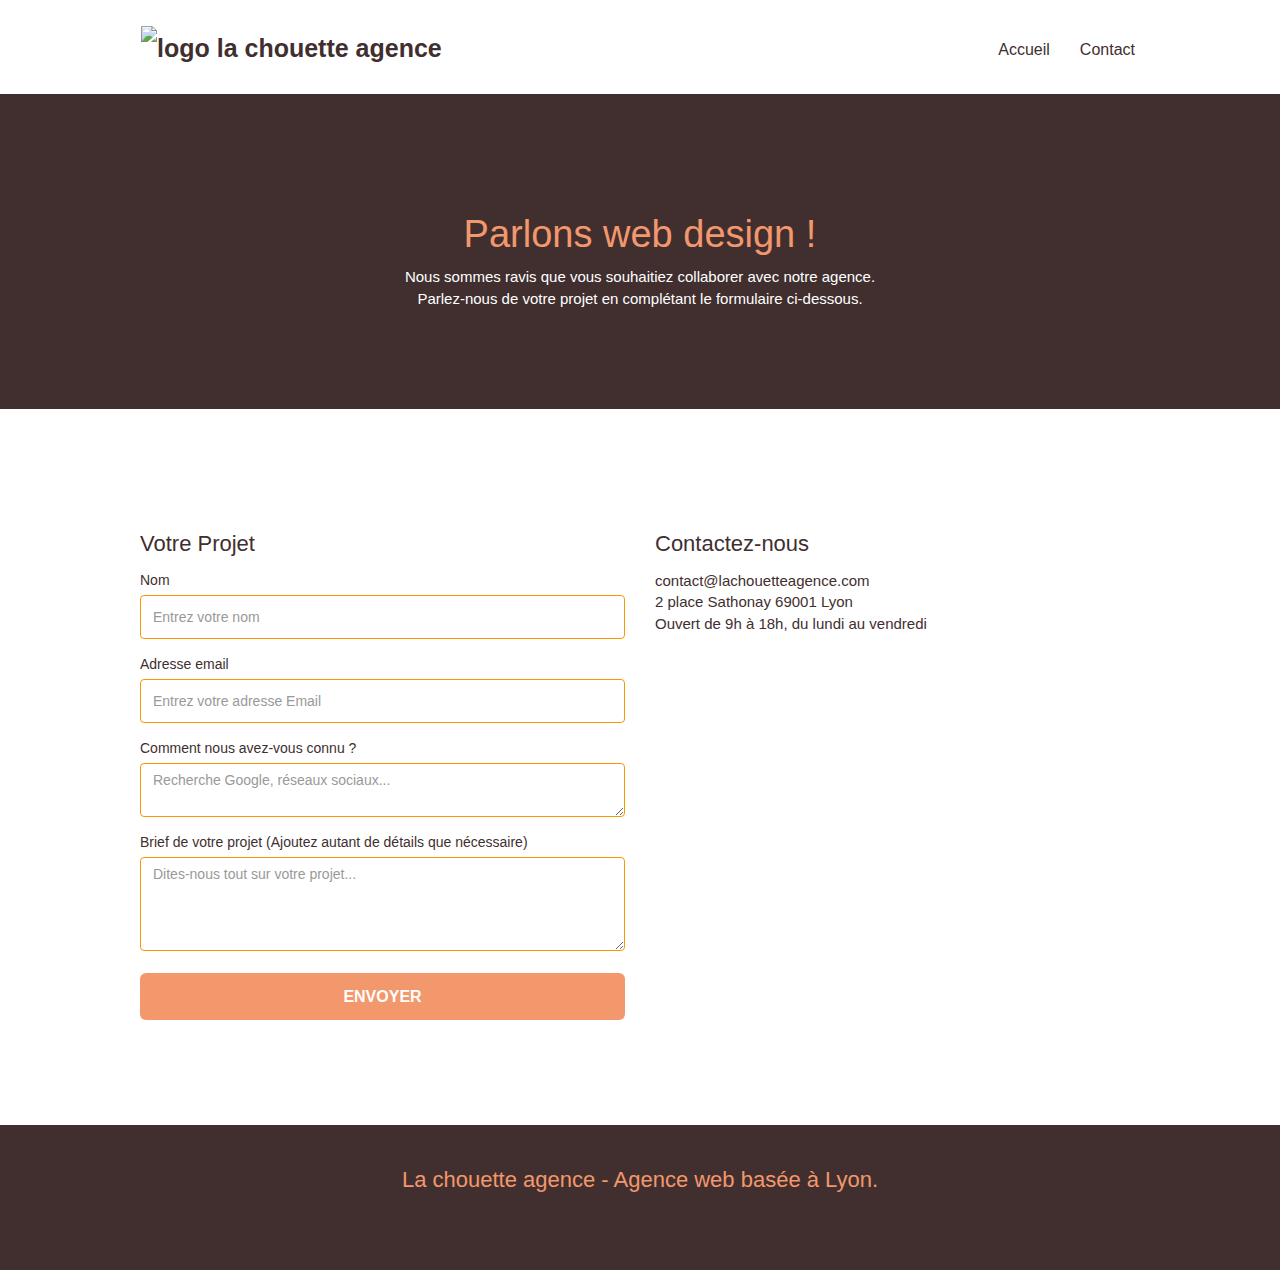
==== contact.html @ af01b481 "touch target modified" ====
<!doctype html>
<!--Attribut lang modifié pour "fr"-->
<html lang="fr">
	<head>
	    <meta charset="utf-8">

		<!--suppression de la balise meta keywords devenue obsolète-->
		<!--Ajout de la description du site-->
		<meta name="description" content="La chouette agence est une entreprise de web design à Lyon qui aide les entreprises à la conception de site web.">
		<!--Ajout de la balise meta robots -->
		<meta name="robots" content="index, follow">
		<meta name="google-site-verification" content="cQJGWInt-3VD18iiBcOHyQ2Y9Omncnoll1_78b_kQVg" />
	    <meta name="viewport" content="width=device-width, initial-scale=1.0, viewport-fit=cover">
		<!--Ajout de la balise canonical pour éviter les duplications -->
		<link rel=”canonical” href=”https://amandinesis.github.io/amandine_sismondi_4_29072021/index.html” />
		<link rel="shortcut icon" type="image/png" href="favicon.jpg">
	
		<link rel="stylesheet" type="text/css" href="./css/bootstrap.min.css">
		<link rel="stylesheet" type="text/css" href="style.min.css">
		<link rel="stylesheet" type="text/css" href="./css/font-awesome.min.css">
		<link rel="stylesheet" type="text/css" href="./css/et-line.min.css">

	    <title>Contactez-nous - La Chouette Agence</title>

	
		<!-- Analytics -->
		<script async src="https://www.googletagmanager.com/gtag/js?id=G-S091TFWEGJ"></script>
		<script>
		  window.dataLayer = window.dataLayer || [];
		  function gtag(){dataLayer.push(arguments);}
		  gtag('js', new Date());

		  gtag('config', 'G-S091TFWEGJ');
		</script> 
		<!-- Analytics END -->
	
	</head>
	<body>
		<!-- Principal conteneur -->
		<div class="page-container">
		
			<!-- bloc-0- header/nav -->
			<header class="bloc bgc-white l-bloc " id="bloc-0">
				<div class="container bloc-sm">
				
					<nav class="navbar row">
					
						<div class="navbar-header">
							<a class="navbar-brand" href="index.html" title="Accueil"><img src="img/la-chouette-agence.png" alt="logo la chouette agence" height="44" /></a>
						
							<button id="nav-toggle" type="button" class="ui-navbar-toggle navbar-toggle" data-toggle="collapse" data-target=".navbar-1">
								<span class="sr-only">Toggle navigation</span>
								<span class="icon-bar"></span>
								<span class="icon-bar"></span>
								<span class="icon-bar"></span>
							</button>
						</div>
						<div class="collapse navbar-collapse navbar-1 special-dropdown-nav">
							<!--Réorganisation du menu de navigation-->
							<ul class="site-navigation nav navbar-nav">
								<li>
									<a href="index.html">Accueil</a>
								</li>
								<li>
									<a href="contact.html">Contact</a>
								</li>
							</ul>
						</div>
					</nav>
				</div>
			</header>
			<!-- bloc-0 END -->
			<main>
				<!-- bloc-6 -->
				<div class="bloc bg-dots-bg bgc-atomic-marroon bg-repeat d-bloc bloc-bg-texture -" id="bloc-6">
					<div class="container bloc-lg">
						<div class="row">
							<div class="col-sm-12">
								<h1 class="text-center hero-bloc-text tc-orange">
									Parlons web design !
								</h1>
								<p class="text-center mg-lg tc-white tight-width-whitespace">
									Nous sommes ravis que vous souhaitiez collaborer avec notre agence.<br>
									Parlez-nous de votre projet en complétant le formulaire ci-dessous.
								</p>
							</div>
						</div>
					</div>
				</div>
				<!-- bloc-6 END -->

				<!-- bloc-7 -->
				<section class="bloc bgc-white l-bloc" id="bloc-7">
					<div class="container bloc-lg">
						<div class="row">
							<div class="col-sm-6">
								<h2>Votre Projet</h2>
								<form id="form_1" novalidate >
									<div class="form-group">
										<!--Ajout de placeholders pour chaque champs de texte-->
										<label for="name">Nom</label>
										<input id="name" class="form-control" required placeholder="Entrez votre nom"/>
									</div>
									<div class="form-group">
										<label for="email">Adresse email</label>
										<input id="email" class="form-control" type="email" required placeholder="Entrez votre adresse Email" />
									</div>
									<div class="form-group">
										<label for="info">Comment nous avez-vous connu ?</label>
										<textarea id="info" class="form-control"  required placeholder="Recherche Google, réseaux sociaux..."></textarea>
									</div>
									<div class="form-group">
										<label for="message">Brief de votre projet (Ajoutez autant de détails que nécessaire)<br></label>
										<textarea id="message" class="form-control" rows="4" cols="50" required placeholder="Dites-nous tout sur votre projet..."></textarea>
									</div> 
									<button class="bloc-button btn btn-lg btn-block cta-hero btn-atomic-tangerine" type="submit">
										Envoyer
									</button>
								</form>
							</div>
							<div class="col-sm-6">
								<h2>Contactez-nous</h2>
								<p>
									contact@lachouetteagence.com<br>2 place Sathonay 69001 Lyon<br>Ouvert de 9h à 18h, du lundi au vendredi<br>
								</p>
							</div>
						</div>
					</div>
				</section>
				<!-- bloc-7 END -->

				<!-- ScrollToTop Button -->
				<a class="bloc-button btn btn-d scrollToTop"  role="button" aria-pressed="false" onclick="scrollToTarget('1')"><span class="fa fa-chevron-up"></span></a>
				<!-- ScrollToTop Button END-->
			</main>	

			<!-- Footer - bloc-8 -->
			<footer class="bloc d-bloc bgc-atomic-marroon" id="bloc-8">
				<div class="container bloc-sm">
					<div class="row">
						<div class="col-sm-12">
							<h2 class="text-center tc-orange">
								<!--Utilisation de mots-clés-->
								La chouette agence - Agence web basée à Lyon.<br>
							</h2>
							<div class="row row-no-gutters social">
								<!--Ajout des liens vers les differents réseaux sociaux-->
								<div class="col-sm-3">
									<div class="text-center">
										<a class="social" href="https://twitter.com/" ><span class="fa fa-twitter icon-md"></span></a>
									</div>
								</div>
								<div class="col-sm-3">
									<div class="text-center">
										<a class="social" href="https://m.facebook.com/" ><span class="fa fa-facebook icon-md"></span></a>
									</div>
								</div>
								<div class="col-sm-3">
									<div class="text-center">
										<a class="social" href="https://dribbble.com/" ><span class="fa fa-dribbble icon-md"></span></a>
									</div>
								</div>
								<div class="col-sm-3">
									<div class="text-center">
										<a class="social" href="https://www.instagram.com/" ><span class="fa fa-instagram icon-md"></span></a>
									</div>
								</div>
								<!--Suppression des liens inutiles-->
							</div>
							
						</div>
					</div>
				</div>
			</footer>
			<!-- Footer - bloc-8 END -->

		</div>
		<!-- Principal conteneur END -->
		<!--Positionnement des scripts minifier en fin de page pour un meilleur chargement-->
		<script src="./js/jquery-2.1.0.min.js"></script>
		<script src="./js/bootstrap.min.js"></script>
		<script src="./js/blocs.min.js"></script>
		<script src="./js/jquery.touchSwipe.min.js"></script>
		<script src="./js/gmaps.min.js"></script>

	</body>
</html>
---- style.min.css ----
body{margin:0;padding:0;background:#fff;overflow-x:hidden;-webkit-font-smoothing:antialiased;-moz-osx-font-smoothing:grayscale}.page-container{max-width:2000px;margin:0 auto;overflow-x:hidden}a,button{transition:all .3s ease-in-out;outline:0!important}a:hover{text-decoration:none;cursor:pointer}#page-loading-blocs-notifaction{position:fixed;top:0;bottom:0;width:100%;z-index:100000;background:#fff url(img/pageload-spinner.gif) no-repeat center center}.bloc{width:100%;clear:both;background:50% 50% no-repeat;padding:0 50px;-webkit-background-size:cover;-moz-background-size:cover;-o-background-size:cover;background-size:cover;position:relative}.bloc .container{padding-left:0;padding-right:0}.bloc-lg{padding:100px 50px}.bloc-md{padding:50px}.bloc-sm{padding:20px 50px}.bg-b-edge,.bg-bl-edge,.bg-br-edge,.bg-center,.bg-l-edge,.bg-r-edge,.bg-repeat,.bg-t-edge,.bg-tl-edge,.bg-tr-edge{-webkit-background-size:auto!important;-moz-background-size:auto!important;-o-background-size:auto!important;background-size:auto!important}.bg-repeat{background:repeat}.bg-t-edge{background:top no-repeat}.bloc-bg-texture::before{content:"";background-size:2px 2px;position:absolute;top:0;bottom:0;left:0;right:0}.b-parallax{background-attachment:fixed}.d-bloc{color:rgba(255,255,255,.7)}.d-bloc button:hover{color:rgba(255,255,255,.9)}.d-bloc .icon-round,.d-bloc .icon-rounded,.d-bloc .icon-semi-rounded-a,.d-bloc .icon-semi-rounded-b,.d-bloc .icon-square{border-color:rgba(255,255,255,.9)}.d-bloc .divider-h span{border-color:rgba(255,255,255,.2)}.d-bloc .a-btn,.d-bloc .navbar a,.d-bloc .navbar-brand,.d-bloc a .icon-lg,.d-bloc a .icon-md,.d-bloc a .icon-sm,.d-bloc a .icon-xl,.d-bloc h1 a,.d-bloc h2 a,.d-bloc h3 a,.d-bloc p a{color:rgba(243,151,108,1)}.d-bloc .a-btn:hover,.d-bloc .navbar a:hover,.d-bloc .navbar-brand:hover,.d-bloc a:hover .icon-lg,.d-bloc a:hover .icon-md,.d-bloc a:hover .icon-sm,.d-bloc a:hover .icon-xl,.d-bloc h1 a:hover,.d-bloc h2 a:hover,.d-bloc h3 a:hover,.d-bloc p a:hover{color:rgba(255,255,255,1)}.d-bloc .navbar-toggle .icon-bar{background:rgba(255,255,255,1)}.d-bloc .btn-wire,.d-bloc .btn-wire:hover{color:rgba(255,255,255,1);border-color:rgba(255,255,255,1)}.d-bloc .panel{color:rgba(0,0,0,.5)}.d-bloc .panel button:hover{color:rgba(0,0,0,.7)}.d-bloc .panel icon{border-color:rgba(0,0,0,.7)}.d-bloc .panel .divider-h span{border-color:rgba(0,0,0,.1)}.d-bloc .panel .a-btn{color:rgba(0,0,0,.6)}.d-bloc .panel .a-btn:hover{color:rgba(0,0,0,1)}.d-bloc .panel .btn-wire,.d-bloc .panel .btn-wire:hover{color:rgba(0,0,0,.7);border-color:rgba(0,0,0,.3)}.d-bloc .panel,.l-bloc{color:rgba(0,0,0,.5)}.d-bloc .panel button:hover,.l-bloc button:hover{color:rgba(0,0,0,.7)}.l-bloc .icon-round,.l-bloc .icon-rounded,.l-bloc .icon-semi-rounded-a,.l-bloc .icon-semi-rounded-b,.l-bloc .icon-square{border-color:rgba(0,0,0,.7)}.d-bloc .panel .divider-h span,.l-bloc .divider-h span{border-color:rgba(0,0,0,.1)}.d-bloc .panel .a-btn,.l-bloc .a-btn,.l-bloc .navbar a,.l-bloc .navbar-brand,.l-bloc a .icon-lg,.l-bloc a .icon-md,.l-bloc a .icon-sm,.l-bloc a .icon-xl,.l-bloc h1 a,.l-bloc h2 a,.l-bloc h3 a,.l-bloc p a{color:#412f2f}.d-bloc .panel .a-btn:hover,.l-bloc .a-btn:hover,.l-bloc .navbar a:hover,.l-bloc .navbar-brand:hover,.l-bloc a:hover .icon-lg,.l-bloc a:hover .icon-md,.l-bloc a:hover .icon-sm,.l-bloc a:hover .icon-xl,.l-bloc h1 a:hover,.l-bloc h2 a:hover,.l-bloc h3 a:hover,.l-bloc p a:hover{color:rgba(0,0,0,1)}.l-bloc .navbar-toggle .icon-bar{color:rgba(0,0,0,.6)}.d-bloc .panel .btn-wire,.d-bloc .panel .btn-wire:hover,.l-bloc .btn-wire,.l-bloc .btn-wire:hover{color:rgba(0,0,0,.7);border-color:rgba(0,0,0,.3)}.voffset{margin-top:30px}.voffset-lg{margin-top:80px}.row-no-gutters{margin-right:0;margin-left:0}.row.row-no-gutters>[class*=" col-"],.row.row-no-gutters>[class^=col-]{padding-right:0;padding-left:0}#bloc-1-hero h1{font-size:32px}.navbar{margin-bottom:0;z-index:1}.navbar-brand{height:auto;padding:3px 15px;font-size:25px;font-weight:400;font-weight:600;line-height:44px}.navbar-brand img{max-height:200px;margin:0 5px 0 0;display:inline}.navbar-brand img[src$=svg]{min-width:100px}.nav-center .navbar-brand img{margin:0}.navbar .nav{padding-top:2px;margin-right:-16px;float:right;z-index:1}.nav>li{float:left;margin-top:4px;font-size:16px}.navbar-nav .open .dropdown-menu>li>a{text-align:inherit}.nav>li a:focus,.nav>li a:hover{background:0 0}.navbar-toggle{margin:10px 10px 0 0;border:0}.navbar-toggle:hover{background:0 0!important}.navbar-toggle .icon-bar{background-color:rgba(0,0,0,.5);width:26px}.nav-invert .navbar .nav{float:left}.nav-invert .navbar-brand,.nav-invert .navbar-header{float:right;position:relative;z-index:2}@media (min-width:768px){.site-navigation{position:absolute;top:50%;right:20px;transform:translate(0,-50%);-webkit-transform:translateY(-50%)}.nav>li .dropdown-menu a,.nav>li .dropdown-menu a:hover{color:#484848}.nav-invert .site-navigation{left:0;right:0}.nav-center{text-align:center}.nav-center .navbar-header{width:100%}.nav-center .nav>li,.nav-center .navbar-brand,.nav-center .navbar-header{float:none;display:inline-block}.nav-center .site-navigation{position:relative;width:100%;right:0;margin-right:0;margin-top:20px}.nav-center.mini-nav .navbar-toggle{float:none;margin:10px auto 0}}.nav>li>.dropdown a{background:0 0!important;display:block;padding:14px 15px}nav .caret{margin:0 5px}.dropdown-menu .dropdown-menu{top:-8px;left:100%}.dropdown-menu .dropmenu-flow-right{top:100%;left:0;margin-left:-1px;border-top-left-radius:0;border-top-right-radius:0}.dropdown-menu .dropdown span{border:4px solid #000;border-top-color:transparent;border-right-color:transparent;border-bottom-color:transparent;margin:6px -5px 0 0!important;float:right}.mg-md{margin-top:10px;margin-bottom:20px}.mg-lg{margin-top:10px;margin-bottom:40px}.btn{margin:0 5px 5px 0}.btn.pull-right{margin:0 0 5px 5px}.btn-d,.btn-d:focus,.btn-d:hover{color:#fff;background:rgba(243,151,108,.7)}button{outline:0!important}.btn-rd{border-radius:40px}.btn-clean{border:1px solid rgba(0,0,0,.08);border-bottom-color:rgba(0,0,0,.1);text-shadow:0 1px 0 rgba(0,0,1,.1);box-shadow:0 1px 3px rgba(0,0,1,.25),inset 0 1px 0 0 rgba(255,255,255,.15)}.icon-md{font: size 44px! important;}.icon-lg{font-size:60px!important;}.sm-shadow{text-shadow:0 1px 2px rgba(0,0,0,.3)}.panel-sq,.panel-sq .panel-footer,.panel-sq .panel-heading{border-radius:0}.panel-rd{border-radius:30px}.panel-rd .panel-heading{border-radius:29px 29px 0 0}.panel-rd .panel-footer{border-radius:0 0 29px 29px}.form-control{border-color:rgba(0,0,0,.1);box-shadow:none}.scrollToTop{width:44px;height:44px;position:fixed;bottom:20px;right:20px;opacity:0;z-index:500;transition:all .3s ease-in-out}.scrollToTop span{margin-top:6px}.showScrollTop{font-size:14px;opacity:1}a[data-lightbox]{position:relative;display:block;text-align:center}a[data-lightbox]:hover::before{content:"+";font-family:HelveticaNeue-Light,"Helvetica Neue Light","Helvetica Neue",Helvetica,Arial;font-size:32px;width:50px;height:50px;margin-left:-25px;border-radius:50%;background:rgba(0,0,0,.6);color:#fff;font-weight:100;z-index:1;position:absolute;top:50%;transform:translateY(-50%);-webkit-transform:translateY(-50%)}a[data-lightbox]:hover img{opacity:.6;-webkit-animation-fill-mode:none;animation-fill-mode:none}#lightbox-modal{display:flex;align-items:center}#lightbox-modal .modal-dialog{width:90%;max-width:900px;margin:0 auto 0}#lightbox-modal .modal-dialog img{max-height:90vh;margin:0 auto}.lightbox-caption{padding:20px;color:#fff;background:rgba(0,0,0,.5);position:absolute;left:15px;right:15px;bottom:5px}.close-lightbox{color:#fff;font-size:30px;position:absolute;top:20px;right:20px;z-index:20;background:rgba(0,0,0,.5);border:none;line-height:30px;padding:0 9px 5px;opacity:.3}.close-lightbox:hover,.next-lightbox:hover,.prev-lightbox:hover{opacity:1;color:#fff}.next-lightbox,.prev-lightbox{font-size:20px;color:rgba(255,255,255,.9);background:rgba(0,0,0,.5);transition:all .2s ease-in-out;position:absolute;top:45%;z-index:1;opacity:.4}.next-lightbox{padding:6px 8px 1px 13px;right:25px}.prev-lightbox{padding:6px 13px 1px 10px;left:25px}.snapshot-lb .modal-body{padding-bottom:45px}.snapshot-lb .lightbox-caption{padding:0;color:rgba(0,0,0,.5);background:0 0}.btn,a,h1,h2,h3,label,p{font-family:helvetica;font-weight:400;color:#412f2f}.container{max-width:1000px}.hero-bloc-text{font-size:38px}.hero-bloc-text-sub{font-size:36px}.statement-bloc-text{line-height:26px;font-style:italic;font-size:20px;text-align:center;font-weight:lighter;max-width:520px;margin:auto auto auto auto}p{font-size:15px}.tight-width-whitespace{max-width:600px;margin:auto auto auto auto}.h1{font-size:20px;font-family:"Open Sans"}.cta-hero{margin-top:22px;color:#fff!important;text-transform:uppercase;padding:12px 28px 12px 28px;font-size:16px;font-weight:700}.social{max-width:400px;margin:auto auto auto auto}h2{font-size:22px;line-height:1.4em}h3{font-size:15px;text-transform:uppercase;font-weight:700;color:#412f2f!important}.med-width-whitespace{max-width:800px;margin:auto auto auto auto;box-shadow:0 0 0 #000}q{font-size:15px}.review,.review_author{color:#412f2f;padding:0 10px}.icons{margin-bottom:14px;margin-top:24px}.white{color:#fff}.portfolio-thumb{margin:0 auto}.portfolio-row{margin-bottom:44px;margin-top:20px}.avatar{box-shadow:0 4px 9px rgba(0,0,0,.3)}.black-background{background-color:#412f2f;padding:40px 40px 40px 40px}.bold-link{font-weight:900;text-decoration:underline!important}.bgc-white{background-color:#fff}.tc-white{color:#fff!important}.h2-position{position:relative}.tc-orange{color:#f3976c}.bgc-atomic-marroon{background-color:#412f2f}.btn-atomic-tangerine{background:#f3976c;color:#fff!important}.btn-atomic-tangerine:hover{background:#f3976c!important;color:#fff!important}.ltc-white{color:#fff!important}.bgc-atomic-tangerine{background-color:#f3976c}.ltc-white:hover{color:#ccc!important}.ltc-atomic-tangerine{color:#f3976c!important}.ltc-atomic-tangerine:hover{color:#c27956!important}.icon-dark-slate-blue{color:#364577!important;border-color:#364577!important}.bg-dots-bg{background-image:url(img/dots-bg.png)}.bg-lines-h2-bg{background-image:url(img/lines-h2-bg.png)}.bg-banniere{background-image:url(img/la-chouette-agence-banniere.jpg)}.bg-presentation{background-image:url(img/image-de-presentation.jpg)}@media (max-width:1024px){.bloc{padding-left:20px;padding-right:20px}.bloc-tile-2.full-width-bloc .container,.bloc-tile-3.full-width-bloc .container,.bloc-tile-4.full-width-bloc .container,.bloc.full-width-bloc{padding-left:0;padding-right:0}}@media (max-width:992px) and (min-width:768px){.navbar .nav{max-width:80%}.nav-center.navbar .nav{max-width:100%}}@media only screen and (min-width:768px) and (max-width:1024px) and (orientation:landscape){.b-parallax{background-attachment:scroll}}@media only screen and (min-width:1024px) and (max-width:1366px) and (-webkit-min-pixel-ratio:1.5){.b-parallax{background-attachment:scroll}}@media (max-width:991px){.container{width:100%}.b-parallax{background-attachment:scroll}#hero-bloc,.page-container{overflow-x:hidden;position:relative}.bloc{padding: 0 50px}.bloc-group,.bloc-group .bloc{display:block;width:100%}.bloc-fill-screen .fill-bloc-bottom-edge,.bloc-fill-screen .fill-bloc-top-edge{padding:0 20px;}}@media (max-width:767px){.page-container{overflow-x:hidden;position:relative}#disqus_thread,h1,h2,h3,p{padding-left:10px!important;padding-right:10px!important}.b-parallax{background-attachment:scroll}.navbar .nav{padding-top:0;border-top:1px solid rgba(0,0,0,.2);float:none!important}.navbar.row{margin-left:0;margin-right:0}.site-navigation{position:inherit;transform:none;-webkit-transform:none;-ms-transform:none}.nav>li{margin-top:0;border-bottom:1px solid rgba(0,0,0,.1);background:rgba(0,0,0,.05);text-align:left;padding-left:15px;width:100%}.nav>li:hover{background:rgba(0,0,0,.08)}.dropdown .dropdown a .caret{float:none;margin:5px 0 0 10px!important;border:4px solid #000;border-bottom-color:transparent;border-right-color:transparent;border-left-color:transparent}#hero-bloc .navbar .nav{background:rgba(0,0,0,.8)}#hero-bloc .navbar .nav a{color:rgba(255,255,255,.6)}.hero{padding:50px 0}.hero-nav{left:-1px;right:-1px}.navbar-collapse{padding:0;overflow-x:hidden;-webkit-box-shadow:none;box-shadow:none}.navbar-brand img{max-height:40px;width:auto}.nav-invert .navbar-header{float:none;width:100%}.nav-invert .navbar-toggle{float:left;margin-left:10px}.bloc{padding-left:0;padding-right:0}.bloc-lg,.bloc-xl,.bloc-xxl{padding:40px 0}.bloc-md,.bloc-sm{padding-left:0;padding-right:0}.bloc-fill-screen .fill-bloc-bottom-edge,.bloc-fill-screen .fill-bloc-top-edge,.bloc-tile-2 .container,.bloc-tile-3 .container,.bloc-tile-4 .container{padding-left:0;padding-right:0}.a-block{padding:0 10px}.btn-dwn{display:none}.voffset{margin-top:5px}.voffset-md{margin-top:20px}.voffset-lg{margin-top:30px}form{padding:5px}.close-lightbox{display:inline-block}.blocsapp-device-iphone5{background-size:216px 425px;padding-top:60px;width:216px;height:425px}.blocsapp-device-iphone5 img{width:180px;height:320px}}@media (max-width:400px){.bloc{padding-left:0;padding-right:0}}@media (max-width:767px){.bloc-mob-center-text{text-align:center}}
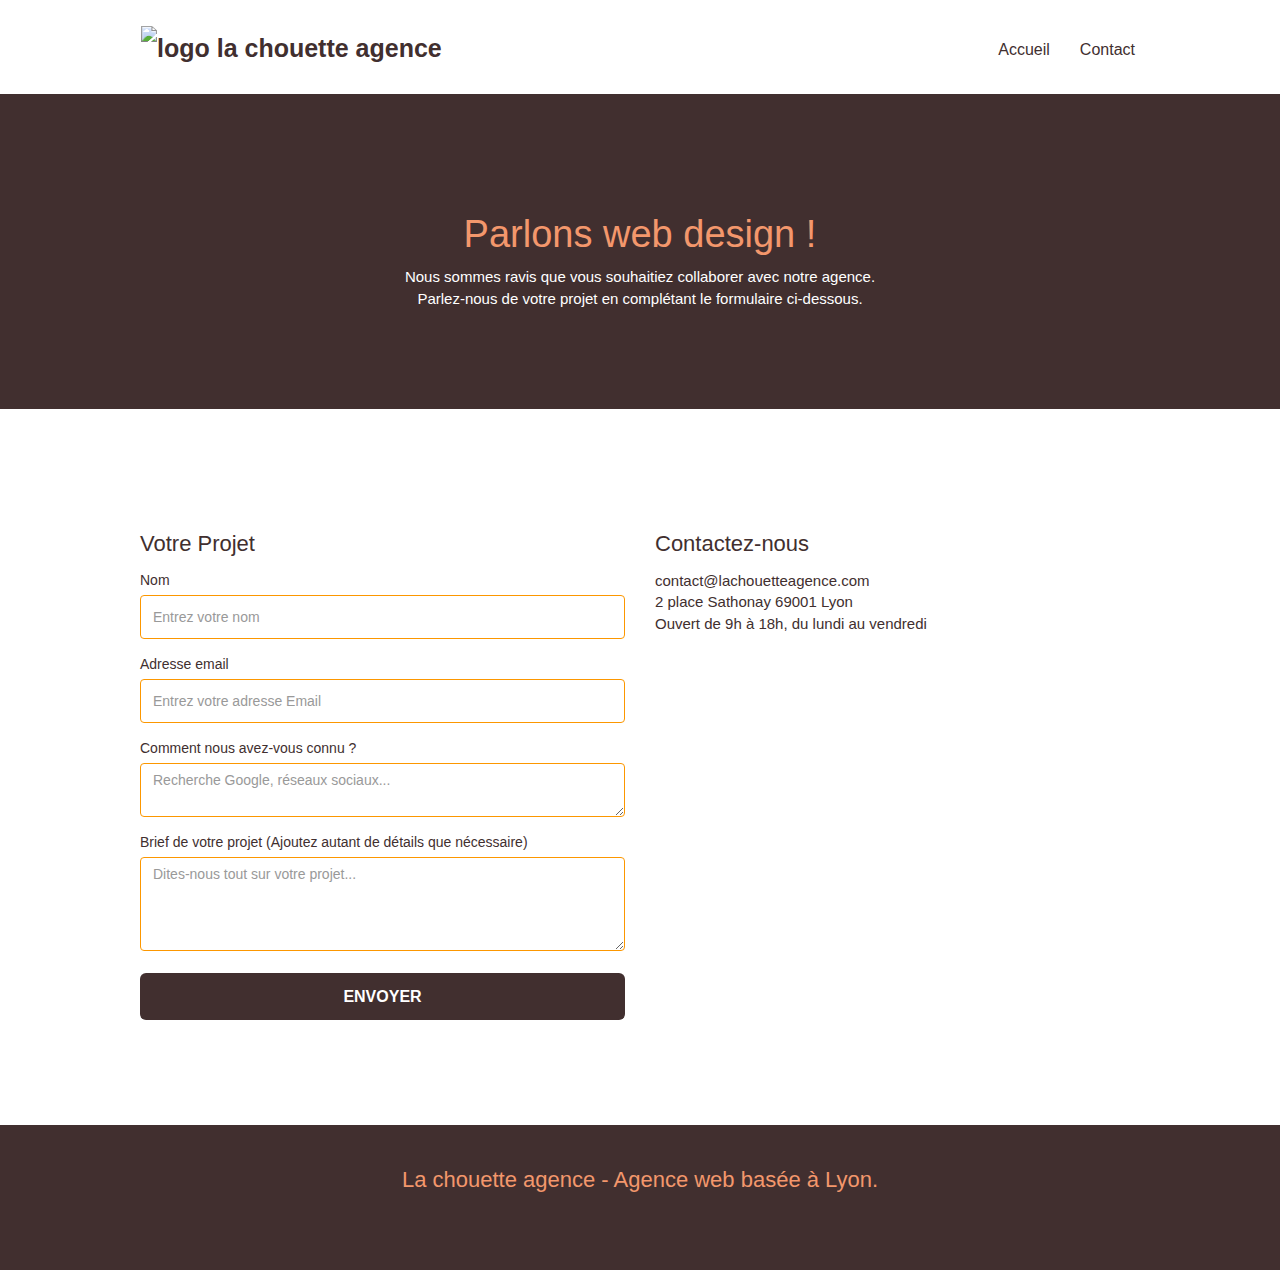
==== commit 674024e7: "scroll tot op modification" ====
--- a/contact.html
+++ b/contact.html
@@ -113,7 +113,7 @@
 										<label for="message">Brief de votre projet (Ajoutez autant de détails que nécessaire)<br></label>
 										<textarea id="message" class="form-control" rows="4" cols="50" required placeholder="Dites-nous tout sur votre projet..."></textarea>
 									</div> 
-									<button class="bloc-button btn btn-lg btn-block cta-hero btn-atomic-tangerine" type="submit">
+									<button class="bloc-button btn btn-lg btn-block cta-hero btn-brwn-white" type="submit">
 										Envoyer
 									</button>
 								</form>
--- a/style.min.css
+++ b/style.min.css
@@ -1 +1 @@
-body{margin:0;padding:0;background:#fff;overflow-x:hidden;-webkit-font-smoothing:antialiased;-moz-osx-font-smoothing:grayscale}.page-container{max-width:2000px;margin:0 auto;overflow-x:hidden}a,button{transition:all .3s ease-in-out;outline:0!important}a:hover{text-decoration:none;cursor:pointer}#page-loading-blocs-notifaction{position:fixed;top:0;bottom:0;width:100%;z-index:100000;background:#fff url(img/pageload-spinner.gif) no-repeat center center}.bloc{width:100%;clear:both;background:50% 50% no-repeat;padding:0 50px;-webkit-background-size:cover;-moz-background-size:cover;-o-background-size:cover;background-size:cover;position:relative}.bloc .container{padding-left:0;padding-right:0}.bloc-lg{padding:100px 50px}.bloc-md{padding:50px}.bloc-sm{padding:20px 50px}.bg-b-edge,.bg-bl-edge,.bg-br-edge,.bg-center,.bg-l-edge,.bg-r-edge,.bg-repeat,.bg-t-edge,.bg-tl-edge,.bg-tr-edge{-webkit-background-size:auto!important;-moz-background-size:auto!important;-o-background-size:auto!important;background-size:auto!important}.bg-repeat{background:repeat}.bg-t-edge{background:top no-repeat}.bloc-bg-texture::before{content:"";background-size:2px 2px;position:absolute;top:0;bottom:0;left:0;right:0}.b-parallax{background-attachment:fixed}.d-bloc{color:rgba(255,255,255,.7)}.d-bloc button:hover{color:rgba(255,255,255,.9)}.d-bloc .icon-round,.d-bloc .icon-rounded,.d-bloc .icon-semi-rounded-a,.d-bloc .icon-semi-rounded-b,.d-bloc .icon-square{border-color:rgba(255,255,255,.9)}.d-bloc .divider-h span{border-color:rgba(255,255,255,.2)}.d-bloc .a-btn,.d-bloc .navbar a,.d-bloc .navbar-brand,.d-bloc a .icon-lg,.d-bloc a .icon-md,.d-bloc a .icon-sm,.d-bloc a .icon-xl,.d-bloc h1 a,.d-bloc h2 a,.d-bloc h3 a,.d-bloc p a{color:rgba(243,151,108,1)}.d-bloc .a-btn:hover,.d-bloc .navbar a:hover,.d-bloc .navbar-brand:hover,.d-bloc a:hover .icon-lg,.d-bloc a:hover .icon-md,.d-bloc a:hover .icon-sm,.d-bloc a:hover .icon-xl,.d-bloc h1 a:hover,.d-bloc h2 a:hover,.d-bloc h3 a:hover,.d-bloc p a:hover{color:rgba(255,255,255,1)}.d-bloc .navbar-toggle .icon-bar{background:rgba(255,255,255,1)}.d-bloc .btn-wire,.d-bloc .btn-wire:hover{color:rgba(255,255,255,1);border-color:rgba(255,255,255,1)}.d-bloc .panel{color:rgba(0,0,0,.5)}.d-bloc .panel button:hover{color:rgba(0,0,0,.7)}.d-bloc .panel icon{border-color:rgba(0,0,0,.7)}.d-bloc .panel .divider-h span{border-color:rgba(0,0,0,.1)}.d-bloc .panel .a-btn{color:rgba(0,0,0,.6)}.d-bloc .panel .a-btn:hover{color:rgba(0,0,0,1)}.d-bloc .panel .btn-wire,.d-bloc .panel .btn-wire:hover{color:rgba(0,0,0,.7);border-color:rgba(0,0,0,.3)}.d-bloc .panel,.l-bloc{color:rgba(0,0,0,.5)}.d-bloc .panel button:hover,.l-bloc button:hover{color:rgba(0,0,0,.7)}.l-bloc .icon-round,.l-bloc .icon-rounded,.l-bloc .icon-semi-rounded-a,.l-bloc .icon-semi-rounded-b,.l-bloc .icon-square{border-color:rgba(0,0,0,.7)}.d-bloc .panel .divider-h span,.l-bloc .divider-h span{border-color:rgba(0,0,0,.1)}.d-bloc .panel .a-btn,.l-bloc .a-btn,.l-bloc .navbar a,.l-bloc .navbar-brand,.l-bloc a .icon-lg,.l-bloc a .icon-md,.l-bloc a .icon-sm,.l-bloc a .icon-xl,.l-bloc h1 a,.l-bloc h2 a,.l-bloc h3 a,.l-bloc p a{color:#412f2f}.d-bloc .panel .a-btn:hover,.l-bloc .a-btn:hover,.l-bloc .navbar a:hover,.l-bloc .navbar-brand:hover,.l-bloc a:hover .icon-lg,.l-bloc a:hover .icon-md,.l-bloc a:hover .icon-sm,.l-bloc a:hover .icon-xl,.l-bloc h1 a:hover,.l-bloc h2 a:hover,.l-bloc h3 a:hover,.l-bloc p a:hover{color:rgba(0,0,0,1)}.l-bloc .navbar-toggle .icon-bar{color:rgba(0,0,0,.6)}.d-bloc .panel .btn-wire,.d-bloc .panel .btn-wire:hover,.l-bloc .btn-wire,.l-bloc .btn-wire:hover{color:rgba(0,0,0,.7);border-color:rgba(0,0,0,.3)}.voffset{margin-top:30px}.voffset-lg{margin-top:80px}.row-no-gutters{margin-right:0;margin-left:0}.row.row-no-gutters>[class*=" col-"],.row.row-no-gutters>[class^=col-]{padding-right:0;padding-left:0}#bloc-1-hero h1{font-size:32px}.navbar{margin-bottom:0;z-index:1}.navbar-brand{height:auto;padding:3px 15px;font-size:25px;font-weight:400;font-weight:600;line-height:44px}.navbar-brand img{max-height:200px;margin:0 5px 0 0;display:inline}.navbar-brand img[src$=svg]{min-width:100px}.nav-center .navbar-brand img{margin:0}.navbar .nav{padding-top:2px;margin-right:-16px;float:right;z-index:1}.nav>li{float:left;margin-top:4px;font-size:16px}.navbar-nav .open .dropdown-menu>li>a{text-align:inherit}.nav>li a:focus,.nav>li a:hover{background:0 0}.navbar-toggle{margin:10px 10px 0 0;border:0}.navbar-toggle:hover{background:0 0!important}.navbar-toggle .icon-bar{background-color:rgba(0,0,0,.5);width:26px}.nav-invert .navbar .nav{float:left}.nav-invert .navbar-brand,.nav-invert .navbar-header{float:right;position:relative;z-index:2}@media (min-width:768px){.site-navigation{position:absolute;top:50%;right:20px;transform:translate(0,-50%);-webkit-transform:translateY(-50%)}.nav>li .dropdown-menu a,.nav>li .dropdown-menu a:hover{color:#484848}.nav-invert .site-navigation{left:0;right:0}.nav-center{text-align:center}.nav-center .navbar-header{width:100%}.nav-center .nav>li,.nav-center .navbar-brand,.nav-center .navbar-header{float:none;display:inline-block}.nav-center .site-navigation{position:relative;width:100%;right:0;margin-right:0;margin-top:20px}.nav-center.mini-nav .navbar-toggle{float:none;margin:10px auto 0}}.nav>li>.dropdown a{background:0 0!important;display:block;padding:14px 15px}nav .caret{margin:0 5px}.dropdown-menu .dropdown-menu{top:-8px;left:100%}.dropdown-menu .dropmenu-flow-right{top:100%;left:0;margin-left:-1px;border-top-left-radius:0;border-top-right-radius:0}.dropdown-menu .dropdown span{border:4px solid #000;border-top-color:transparent;border-right-color:transparent;border-bottom-color:transparent;margin:6px -5px 0 0!important;float:right}.mg-md{margin-top:10px;margin-bottom:20px}.mg-lg{margin-top:10px;margin-bottom:40px}.btn{margin:0 5px 5px 0}.btn.pull-right{margin:0 0 5px 5px}.btn-d,.btn-d:focus,.btn-d:hover{color:#fff;background:rgba(243,151,108,.7)}button{outline:0!important}.btn-rd{border-radius:40px}.btn-clean{border:1px solid rgba(0,0,0,.08);border-bottom-color:rgba(0,0,0,.1);text-shadow:0 1px 0 rgba(0,0,1,.1);box-shadow:0 1px 3px rgba(0,0,1,.25),inset 0 1px 0 0 rgba(255,255,255,.15)}.icon-md{font: size 44px! important;}.icon-lg{font-size:60px!important;}.sm-shadow{text-shadow:0 1px 2px rgba(0,0,0,.3)}.panel-sq,.panel-sq .panel-footer,.panel-sq .panel-heading{border-radius:0}.panel-rd{border-radius:30px}.panel-rd .panel-heading{border-radius:29px 29px 0 0}.panel-rd .panel-footer{border-radius:0 0 29px 29px}.form-control{border-color:rgba(0,0,0,.1);box-shadow:none}.scrollToTop{width:44px;height:44px;position:fixed;bottom:20px;right:20px;opacity:0;z-index:500;transition:all .3s ease-in-out}.scrollToTop span{margin-top:6px}.showScrollTop{font-size:14px;opacity:1}a[data-lightbox]{position:relative;display:block;text-align:center}a[data-lightbox]:hover::before{content:"+";font-family:HelveticaNeue-Light,"Helvetica Neue Light","Helvetica Neue",Helvetica,Arial;font-size:32px;width:50px;height:50px;margin-left:-25px;border-radius:50%;background:rgba(0,0,0,.6);color:#fff;font-weight:100;z-index:1;position:absolute;top:50%;transform:translateY(-50%);-webkit-transform:translateY(-50%)}a[data-lightbox]:hover img{opacity:.6;-webkit-animation-fill-mode:none;animation-fill-mode:none}#lightbox-modal{display:flex;align-items:center}#lightbox-modal .modal-dialog{width:90%;max-width:900px;margin:0 auto 0}#lightbox-modal .modal-dialog img{max-height:90vh;margin:0 auto}.lightbox-caption{padding:20px;color:#fff;background:rgba(0,0,0,.5);position:absolute;left:15px;right:15px;bottom:5px}.close-lightbox{color:#fff;font-size:30px;position:absolute;top:20px;right:20px;z-index:20;background:rgba(0,0,0,.5);border:none;line-height:30px;padding:0 9px 5px;opacity:.3}.close-lightbox:hover,.next-lightbox:hover,.prev-lightbox:hover{opacity:1;color:#fff}.next-lightbox,.prev-lightbox{font-size:20px;color:rgba(255,255,255,.9);background:rgba(0,0,0,.5);transition:all .2s ease-in-out;position:absolute;top:45%;z-index:1;opacity:.4}.next-lightbox{padding:6px 8px 1px 13px;right:25px}.prev-lightbox{padding:6px 13px 1px 10px;left:25px}.snapshot-lb .modal-body{padding-bottom:45px}.snapshot-lb .lightbox-caption{padding:0;color:rgba(0,0,0,.5);background:0 0}.btn,a,h1,h2,h3,label,p{font-family:helvetica;font-weight:400;color:#412f2f}.container{max-width:1000px}.hero-bloc-text{font-size:38px}.hero-bloc-text-sub{font-size:36px}.statement-bloc-text{line-height:26px;font-style:italic;font-size:20px;text-align:center;font-weight:lighter;max-width:520px;margin:auto auto auto auto}p{font-size:15px}.tight-width-whitespace{max-width:600px;margin:auto auto auto auto}.h1{font-size:20px;font-family:"Open Sans"}.cta-hero{margin-top:22px;color:#fff!important;text-transform:uppercase;padding:12px 28px 12px 28px;font-size:16px;font-weight:700}.social{max-width:400px;margin:auto auto auto auto}h2{font-size:22px;line-height:1.4em}h3{font-size:15px;text-transform:uppercase;font-weight:700;color:#412f2f!important}.med-width-whitespace{max-width:800px;margin:auto auto auto auto;box-shadow:0 0 0 #000}q{font-size:15px}.review,.review_author{color:#412f2f;padding:0 10px}.icons{margin-bottom:14px;margin-top:24px}.white{color:#fff}.portfolio-thumb{margin:0 auto}.portfolio-row{margin-bottom:44px;margin-top:20px}.avatar{box-shadow:0 4px 9px rgba(0,0,0,.3)}.black-background{background-color:#412f2f;padding:40px 40px 40px 40px}.bold-link{font-weight:900;text-decoration:underline!important}.bgc-white{background-color:#fff}.tc-white{color:#fff!important}.h2-position{position:relative}.tc-orange{color:#f3976c}.bgc-atomic-marroon{background-color:#412f2f}.btn-atomic-tangerine{background:#f3976c;color:#fff!important}.btn-atomic-tangerine:hover{background:#f3976c!important;color:#fff!important}.ltc-white{color:#fff!important}.bgc-atomic-tangerine{background-color:#f3976c}.ltc-white:hover{color:#ccc!important}.ltc-atomic-tangerine{color:#f3976c!important}.ltc-atomic-tangerine:hover{color:#c27956!important}.icon-dark-slate-blue{color:#364577!important;border-color:#364577!important}.bg-dots-bg{background-image:url(img/dots-bg.png)}.bg-lines-h2-bg{background-image:url(img/lines-h2-bg.png)}.bg-banniere{background-image:url(img/la-chouette-agence-banniere.jpg)}.bg-presentation{background-image:url(img/image-de-presentation.jpg)}@media (max-width:1024px){.bloc{padding-left:20px;padding-right:20px}.bloc-tile-2.full-width-bloc .container,.bloc-tile-3.full-width-bloc .container,.bloc-tile-4.full-width-bloc .container,.bloc.full-width-bloc{padding-left:0;padding-right:0}}@media (max-width:992px) and (min-width:768px){.navbar .nav{max-width:80%}.nav-center.navbar .nav{max-width:100%}}@media only screen and (min-width:768px) and (max-width:1024px) and (orientation:landscape){.b-parallax{background-attachment:scroll}}@media only screen and (min-width:1024px) and (max-width:1366px) and (-webkit-min-pixel-ratio:1.5){.b-parallax{background-attachment:scroll}}@media (max-width:991px){.container{width:100%}.b-parallax{background-attachment:scroll}#hero-bloc,.page-container{overflow-x:hidden;position:relative}.bloc{padding: 0 50px}.bloc-group,.bloc-group .bloc{display:block;width:100%}.bloc-fill-screen .fill-bloc-bottom-edge,.bloc-fill-screen .fill-bloc-top-edge{padding:0 20px;}}@media (max-width:767px){.page-container{overflow-x:hidden;position:relative}#disqus_thread,h1,h2,h3,p{padding-left:10px!important;padding-right:10px!important}.b-parallax{background-attachment:scroll}.navbar .nav{padding-top:0;border-top:1px solid rgba(0,0,0,.2);float:none!important}.navbar.row{margin-left:0;margin-right:0}.site-navigation{position:inherit;transform:none;-webkit-transform:none;-ms-transform:none}.nav>li{margin-top:0;border-bottom:1px solid rgba(0,0,0,.1);background:rgba(0,0,0,.05);text-align:left;padding-left:15px;width:100%}.nav>li:hover{background:rgba(0,0,0,.08)}.dropdown .dropdown a .caret{float:none;margin:5px 0 0 10px!important;border:4px solid #000;border-bottom-color:transparent;border-right-color:transparent;border-left-color:transparent}#hero-bloc .navbar .nav{background:rgba(0,0,0,.8)}#hero-bloc .navbar .nav a{color:rgba(255,255,255,.6)}.hero{padding:50px 0}.hero-nav{left:-1px;right:-1px}.navbar-collapse{padding:0;overflow-x:hidden;-webkit-box-shadow:none;box-shadow:none}.navbar-brand img{max-height:40px;width:auto}.nav-invert .navbar-header{float:none;width:100%}.nav-invert .navbar-toggle{float:left;margin-left:10px}.bloc{padding-left:0;padding-right:0}.bloc-lg,.bloc-xl,.bloc-xxl{padding:40px 0}.bloc-md,.bloc-sm{padding-left:0;padding-right:0}.bloc-fill-screen .fill-bloc-bottom-edge,.bloc-fill-screen .fill-bloc-top-edge,.bloc-tile-2 .container,.bloc-tile-3 .container,.bloc-tile-4 .container{padding-left:0;padding-right:0}.a-block{padding:0 10px}.btn-dwn{display:none}.voffset{margin-top:5px}.voffset-md{margin-top:20px}.voffset-lg{margin-top:30px}form{padding:5px}.close-lightbox{display:inline-block}.blocsapp-device-iphone5{background-size:216px 425px;padding-top:60px;width:216px;height:425px}.blocsapp-device-iphone5 img{width:180px;height:320px}}@media (max-width:400px){.bloc{padding-left:0;padding-right:0}}@media (max-width:767px){.bloc-mob-center-text{text-align:center}}+body{margin:0;padding:0;background:#fff;overflow-x:hidden;-webkit-font-smoothing:antialiased;-moz-osx-font-smoothing:grayscale}.page-container{max-width:2000px;margin:0 auto;overflow-x:hidden}a,button{transition:all .3s ease-in-out;outline:0!important}a:hover{text-decoration:none;cursor:pointer}#page-loading-blocs-notifaction{position:fixed;top:0;bottom:0;width:100%;z-index:100000;background:#fff url(img/pageload-spinner.gif) no-repeat center center}.bloc{width:100%;clear:both;background:50% 50% no-repeat;padding:0 50px;-webkit-background-size:cover;-moz-background-size:cover;-o-background-size:cover;background-size:cover;position:relative}.bloc .container{padding-left:0;padding-right:0}.bloc-lg{padding:100px 50px}.bloc-md{padding:50px}.bloc-sm{padding:20px 50px}.bg-b-edge,.bg-bl-edge,.bg-br-edge,.bg-center,.bg-l-edge,.bg-r-edge,.bg-repeat,.bg-t-edge,.bg-tl-edge,.bg-tr-edge{-webkit-background-size:auto!important;-moz-background-size:auto!important;-o-background-size:auto!important;background-size:auto!important}.bg-repeat{background:repeat}.bg-t-edge{background:top no-repeat}.bloc-bg-texture::before{content:"";background-size:2px 2px;position:absolute;top:0;bottom:0;left:0;right:0}.b-parallax{background-attachment:fixed}.d-bloc{color:rgba(255,255,255,.7)}.d-bloc button:hover{color:rgba(255,255,255,.9)}.d-bloc .icon-round,.d-bloc .icon-rounded,.d-bloc .icon-semi-rounded-a,.d-bloc .icon-semi-rounded-b,.d-bloc .icon-square{border-color:rgba(255,255,255,.9)}.d-bloc .divider-h span{border-color:rgba(255,255,255,.2)}.d-bloc .a-btn,.d-bloc .navbar a,.d-bloc .navbar-brand,.d-bloc a .icon-lg,.d-bloc a .icon-md,.d-bloc a .icon-sm,.d-bloc a .icon-xl,.d-bloc h1 a,.d-bloc h2 a,.d-bloc h3 a,.d-bloc p a{color:rgba(243,151,108,1)}.d-bloc .a-btn:hover,.d-bloc .navbar a:hover,.d-bloc .navbar-brand:hover,.d-bloc a:hover .icon-lg,.d-bloc a:hover .icon-md,.d-bloc a:hover .icon-sm,.d-bloc a:hover .icon-xl,.d-bloc h1 a:hover,.d-bloc h2 a:hover,.d-bloc h3 a:hover,.d-bloc p a:hover{color:rgba(255,255,255,1)}.d-bloc .navbar-toggle .icon-bar{background:rgba(255,255,255,1)}.d-bloc .btn-wire,.d-bloc .btn-wire:hover{color:rgba(255,255,255,1);border-color:rgba(255,255,255,1)}.d-bloc .panel{color:rgba(0,0,0,.5)}.d-bloc .panel button:hover{color:rgba(0,0,0,.7)}.d-bloc .panel icon{border-color:rgba(0,0,0,.7)}.d-bloc .panel .divider-h span{border-color:rgba(0,0,0,.1)}.d-bloc .panel .a-btn{color:rgba(0,0,0,.6)}.d-bloc .panel .a-btn:hover{color:rgba(0,0,0,1)}.d-bloc .panel .btn-wire,.d-bloc .panel .btn-wire:hover{color:rgba(0,0,0,.7);border-color:rgba(0,0,0,.3)}.d-bloc .panel,.l-bloc{color:rgba(0,0,0,.5)}.d-bloc .panel button:hover,.l-bloc button:hover{color:rgba(0,0,0,.7)}.l-bloc .icon-round,.l-bloc .icon-rounded,.l-bloc .icon-semi-rounded-a,.l-bloc .icon-semi-rounded-b,.l-bloc .icon-square{border-color:rgba(0,0,0,.7)}.d-bloc .panel .divider-h span,.l-bloc .divider-h span{border-color:rgba(0,0,0,.1)}.d-bloc .panel .a-btn,.l-bloc .a-btn,.l-bloc .navbar a,.l-bloc .navbar-brand,.l-bloc a .icon-lg,.l-bloc a .icon-md,.l-bloc a .icon-sm,.l-bloc a .icon-xl,.l-bloc h1 a,.l-bloc h2 a,.l-bloc h3 a,.l-bloc p a{color:#412f2f}.d-bloc .panel .a-btn:hover,.l-bloc .a-btn:hover,.l-bloc .navbar a:hover,.l-bloc .navbar-brand:hover,.l-bloc a:hover .icon-lg,.l-bloc a:hover .icon-md,.l-bloc a:hover .icon-sm,.l-bloc a:hover .icon-xl,.l-bloc h1 a:hover,.l-bloc h2 a:hover,.l-bloc h3 a:hover,.l-bloc p a:hover{color:rgba(0,0,0,1)}.l-bloc .navbar-toggle .icon-bar{color:rgba(0,0,0,.6)}.d-bloc .panel .btn-wire,.d-bloc .panel .btn-wire:hover,.l-bloc .btn-wire,.l-bloc .btn-wire:hover{color:rgba(0,0,0,.7);border-color:rgba(0,0,0,.3)}.voffset{margin-top:30px}.voffset-lg{margin-top:80px}.row-no-gutters{margin-right:0;margin-left:0}.row.row-no-gutters>[class*=" col-"],.row.row-no-gutters>[class^=col-]{padding-right:0;padding-left:0}#bloc-1-hero h1{font-size:32px}.navbar{margin-bottom:0;z-index:1}.navbar-brand{height:auto;padding:3px 15px;font-size:25px;font-weight:400;font-weight:600;line-height:44px}.navbar-brand img{max-height:200px;margin:0 5px 0 0;display:inline}.navbar-brand img[src$=svg]{min-width:100px}.nav-center .navbar-brand img{margin:0}.navbar .nav{padding-top:2px;margin-right:-16px;float:right;z-index:1}.nav>li{float:left;margin-top:4px;font-size:16px}.navbar-nav .open .dropdown-menu>li>a{text-align:inherit}.nav>li a:focus,.nav>li a:hover{background:0 0}.navbar-toggle{margin:10px 10px 0 0;border:0}.navbar-toggle:hover{background:0 0!important}.navbar-toggle .icon-bar{background-color:rgba(0,0,0,.5);width:26px}.nav-invert .navbar .nav{float:left}.nav-invert .navbar-brand,.nav-invert .navbar-header{float:right;position:relative;z-index:2}@media (min-width:768px){.site-navigation{position:absolute;top:50%;right:20px;transform:translate(0,-50%);-webkit-transform:translateY(-50%)}.nav>li .dropdown-menu a,.nav>li .dropdown-menu a:hover{color:#484848}.nav-invert .site-navigation{left:0;right:0}.nav-center{text-align:center}.nav-center .navbar-header{width:100%}.nav-center .nav>li,.nav-center .navbar-brand,.nav-center .navbar-header{float:none;display:inline-block}.nav-center .site-navigation{position:relative;width:100%;right:0;margin-right:0;margin-top:20px}.nav-center.mini-nav .navbar-toggle{float:none;margin:10px auto 0}}.nav>li>.dropdown a{background:0 0!important;display:block;padding:14px 15px}nav .caret{margin:0 5px}.dropdown-menu .dropdown-menu{top:-8px;left:100%}.dropdown-menu .dropmenu-flow-right{top:100%;left:0;margin-left:-1px;border-top-left-radius:0;border-top-right-radius:0}.dropdown-menu .dropdown span{border:4px solid #000;border-top-color:transparent;border-right-color:transparent;border-bottom-color:transparent;margin:6px -5px 0 0!important;float:right}.mg-md{margin-top:10px;margin-bottom:20px}.mg-lg{margin-top:10px;margin-bottom:40px}.btn{margin:0 5px 5px 0}.btn.pull-right{margin:0 0 5px 5px}.btn-d,.btn-d:focus,.btn-d:hover{color:#fff;background:rgba(243,151,108,.7)}button{outline:0!important}.btn-rd{border-radius:40px}.btn-clean{border:1px solid rgba(0,0,0,.08);border-bottom-color:rgba(0,0,0,.1);text-shadow:0 1px 0 rgba(0,0,1,.1);box-shadow:0 1px 3px rgba(0,0,1,.25),inset 0 1px 0 0 rgba(255,255,255,.15)}.icon-md{font: size 44px! important;}.icon-lg{font-size:60px!important;}.sm-shadow{text-shadow:0 1px 2px rgba(0,0,0,.3)}.panel-sq,.panel-sq .panel-footer,.panel-sq .panel-heading{border-radius:0}.panel-rd{border-radius:30px}.panel-rd .panel-heading{border-radius:29px 29px 0 0}.panel-rd .panel-footer{border-radius:0 0 29px 29px}.form-control{border-color:rgba(0,0,0,.1);box-shadow:none}.scrollToTop{width:44px;height:44px;position:fixed;bottom:20px;right:20px;opacity:0;z-index:500;transition:all .3s ease-in-out}.scrollToTop span{margin: -6px -12px;}.showScrollTop{font-size:14px;opacity:1}a[data-lightbox]{position:relative;display:block;text-align:center}a[data-lightbox]:hover::before{content:"+";font-family:HelveticaNeue-Light,"Helvetica Neue Light","Helvetica Neue",Helvetica,Arial;font-size:32px;width:50px;height:50px;margin-left:-25px;border-radius:50%;background:rgba(0,0,0,.6);color:#fff;font-weight:100;z-index:1;position:absolute;top:50%;transform:translateY(-50%);-webkit-transform:translateY(-50%)}a[data-lightbox]:hover img{opacity:.6;-webkit-animation-fill-mode:none;animation-fill-mode:none}#lightbox-modal{display:flex;align-items:center}#lightbox-modal .modal-dialog{width:90%;max-width:900px;margin:0 auto 0}#lightbox-modal .modal-dialog img{max-height:90vh;margin:0 auto}.lightbox-caption{padding:20px;color:#fff;background:rgba(0,0,0,.5);position:absolute;left:15px;right:15px;bottom:5px}.close-lightbox{color:#fff;font-size:30px;position:absolute;top:20px;right:20px;z-index:20;background:rgba(0,0,0,.5);border:none;line-height:30px;padding:0 9px 5px;opacity:.3}.close-lightbox:hover,.next-lightbox:hover,.prev-lightbox:hover{opacity:1;color:#fff}.next-lightbox,.prev-lightbox{font-size:20px;color:rgba(255,255,255,.9);background:rgba(0,0,0,.5);transition:all .2s ease-in-out;position:absolute;top:45%;z-index:1;opacity:.4}.next-lightbox{padding:6px 8px 1px 13px;right:25px}.prev-lightbox{padding:6px 13px 1px 10px;left:25px}.snapshot-lb .modal-body{padding-bottom:45px}.snapshot-lb .lightbox-caption{padding:0;color:rgba(0,0,0,.5);background:0 0}.btn,a,h1,h2,h3,label,p{font-family:helvetica;font-weight:400;color:#412f2f}.container{max-width:1000px}.hero-bloc-text{font-size:38px}.hero-bloc-text-sub{font-size:36px}.statement-bloc-text{line-height:26px;font-style:italic;font-size:20px;text-align:center;font-weight:lighter;max-width:520px;margin:auto auto auto auto}p{font-size:15px}.tight-width-whitespace{max-width:600px;margin:auto auto auto auto}.h1{font-size:20px;font-family:"Open Sans"}.cta-hero{margin-top:22px;color:#fff!important;text-transform:uppercase;padding:12px 28px 12px 28px;font-size:16px;font-weight:700}.social{max-width:400px;margin:auto auto auto auto}h2{font-size:22px;line-height:1.4em}h3{font-size:15px;text-transform:uppercase;font-weight:700;color:#412f2f!important}.med-width-whitespace{max-width:800px;margin:auto auto auto auto;box-shadow:0 0 0 #000}q{font-size:15px}.review,.review_author{color:#412f2f;padding:0 10px}.icons{margin-bottom:14px;margin-top:24px}.white{color:#fff}.portfolio-thumb{margin:0 auto}.portfolio-row{margin-bottom:44px;margin-top:20px}.avatar{box-shadow:0 4px 9px rgba(0,0,0,.3)}.black-background{background-color:#412f2f;padding:40px 40px 40px 40px}.bold-link{font-weight:900;text-decoration:underline!important}.bgc-white{background-color:#fff}.tc-white{color:#fff!important}.h2-position{position:relative}.tc-orange{color:#f3976c}.bgc-atomic-marroon{background-color:#412f2f}.btn-brwn-white{background:#412f2f;color:#fff!important}.btn-atomic-tangerine:hover{background:#f3976c!important;color:#fff!important}.ltc-white{color:#fff!important}.bgc-atomic-tangerine{background-color:#f3976c}.ltc-white:hover{color:#ccc!important}.ltc-atomic-tangerine{color:#f3976c!important}.ltc-atomic-tangerine:hover{color:#c27956!important}.icon-dark-slate-blue{color:#364577!important;border-color:#364577!important}.bg-dots-bg{background-image:url(img/dots-bg.png)}.bg-lines-h2-bg{background-image:url(img/lines-h2-bg.png)}.bg-banniere{background-image:url(img/la-chouette-agence-banniere.jpg)}.bg-presentation{background-image:url(img/image-de-presentation.jpg)}@media (max-width:1024px){.bloc{padding-left:20px;padding-right:20px}.bloc-tile-2.full-width-bloc .container,.bloc-tile-3.full-width-bloc .container,.bloc-tile-4.full-width-bloc .container,.bloc.full-width-bloc{padding-left:0;padding-right:0}}@media (max-width:992px) and (min-width:768px){.navbar .nav{max-width:80%}.nav-center.navbar .nav{max-width:100%}}@media only screen and (min-width:768px) and (max-width:1024px) and (orientation:landscape){.b-parallax{background-attachment:scroll}}@media only screen and (min-width:1024px) and (max-width:1366px) and (-webkit-min-pixel-ratio:1.5){.b-parallax{background-attachment:scroll}}@media (max-width:991px){.container{width:100%}.b-parallax{background-attachment:scroll}#hero-bloc,.page-container{overflow-x:hidden;position:relative}.bloc{padding: 0 50px}.bloc-group,.bloc-group .bloc{display:block;width:100%}.bloc-fill-screen .fill-bloc-bottom-edge,.bloc-fill-screen .fill-bloc-top-edge{padding:0 20px;}}@media (max-width:767px){.page-container{overflow-x:hidden;position:relative}#disqus_thread,h1,h2,h3,p{padding-left:10px!important;padding-right:10px!important}.b-parallax{background-attachment:scroll}.navbar .nav{padding-top:0;border-top:1px solid rgba(0,0,0,.2);float:none!important}.navbar.row{margin-left:0;margin-right:0}.site-navigation{position:inherit;transform:none;-webkit-transform:none;-ms-transform:none}.nav>li{margin-top:0;border-bottom:1px solid rgba(0,0,0,.1);background:rgba(0,0,0,.05);text-align:left;padding-left:15px;width:100%}.nav>li:hover{background:rgba(0,0,0,.08)}.dropdown .dropdown a .caret{float:none;margin:5px 0 0 10px!important;border:4px solid #000;border-bottom-color:transparent;border-right-color:transparent;border-left-color:transparent}#hero-bloc .navbar .nav{background:rgba(0,0,0,.8)}#hero-bloc .navbar .nav a{color:rgba(255,255,255,.6)}.hero{padding:50px 0}.hero-nav{left:-1px;right:-1px}.navbar-collapse{padding:0;overflow-x:hidden;-webkit-box-shadow:none;box-shadow:none}.navbar-brand img{max-height:40px;width:auto}.nav-invert .navbar-header{float:none;width:100%}.nav-invert .navbar-toggle{float:left;margin-left:10px}.bloc{padding-left:0;padding-right:0}.bloc-lg,.bloc-xl,.bloc-xxl{padding:40px 0}.bloc-md,.bloc-sm{padding-left:0;padding-right:0}.bloc-fill-screen .fill-bloc-bottom-edge,.bloc-fill-screen .fill-bloc-top-edge,.bloc-tile-2 .container,.bloc-tile-3 .container,.bloc-tile-4 .container{padding-left:0;padding-right:0}.a-block{padding:0 10px}.btn-dwn{display:none}.voffset{margin-top:5px}.voffset-md{margin-top:20px}.voffset-lg{margin-top:30px}form{padding:5px}.close-lightbox{display:inline-block}.blocsapp-device-iphone5{background-size:216px 425px;padding-top:60px;width:216px;height:425px}.blocsapp-device-iphone5 img{width:180px;height:320px}}@media (max-width:400px){.bloc{padding-left:0;padding-right:0}}@media (max-width:767px){.bloc-mob-center-text{text-align:center}}